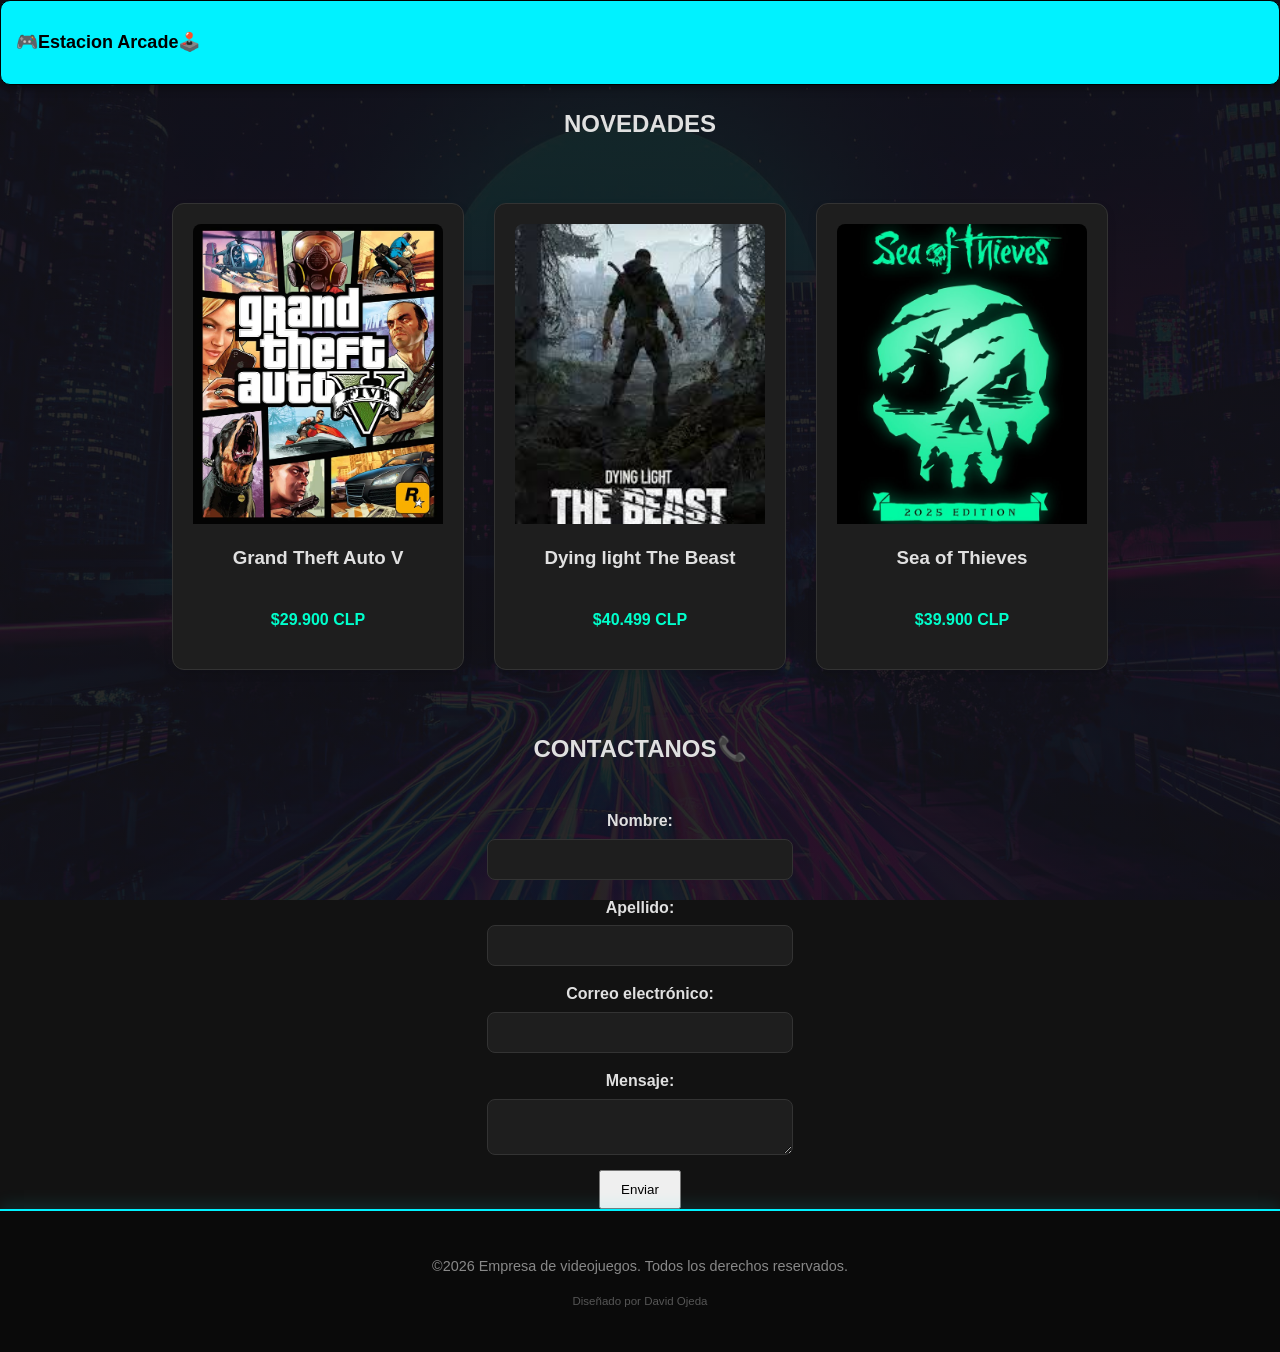
==== estacionArcade_DavidOjeda/wwwroot/index.html @ db40f37f "Agregar archivos de proyecto." ====
﻿<!DOCTYPE html>

<html lang="en" xmlns="http://www.w3.org/1999/xhtml">
<head>
    <meta charset="utf-8" />
    <title>Estacion Arcade - !Tu entretencion total¡</title>
    <link rel="stylesheet" href="style.css" />
    <meta charset="utf-8" />
</head>
<body>
    <header>
        <h1>🎮Estacion Arcade🕹️</h1>
    </header>
    
    <section id="seccion-juegos">
        <h2>NOVEDADES</h2>
        <div class="contenedor-galeria">
            <a href="gta.html" style="text-decoration: none; color: inherit;">
                <div class="juegos">
                    <img src="pagina/img/img-gta/gta.jpg" alt="Grand Theft Auto V" />
                    <h3>Grand Theft Auto V</h3>
                    <p>$29.900 CLP</p>
                </div>
            </a>

            <a href="DLTB.html" style="text-decoration: none; color: inherit;">
                <div class="juegos">
                    <img src="pagina/img/dyli.jpg" alt="Dying light The Beast" />
                    <h3>Dying light The Beast</h3>
                    <p>$40.499 CLP</p>
                </div>
            </a>

            <a href="SOT.html" style="text-decoration: none; color: inherit;">
                <div class="juegos">
                    <img src="pagina/img/seaoft.jpg" alt="Sea of Thieves" />
                    <h3>Sea of Thieves</h3>
                    <p>$39.900 CLP</p>
                </div>
            </a>

        </div>
        </section>
        
        <section id="seccion-formulario">
            <h2>CONTACTANOS📞</h2>

            <form id="formulario-contacto" action="gracias.html" method="get">
                <!--Campo para el nombre-->
                <label for="nombre">Nombre:</label>
                <input type="text" id="nombre" name="nombre" required minlength="3">
                <!--Campo para el Apellido-->
                <label for="apellido">Apellido:</label>
                <input type="text" id="apellido" name="apellido" required minlength="3">
                <!--Campo para el email-->
                <label for="email">Correo electrónico:</label>
                <input type="email" id="email" name="email" required>
                <!--Campo para el mensaje-->
                <label for="mensaje">Mensaje:</label>
                <textarea id="mensaje" name="mensaje" required></textarea>
                <!--Boton de envio-->
                <button type="submit">Enviar</button>
            </form>
        </section>



        <footer>
            <p>&copy;2026 Empresa de videojuegos. Todos los derechos reservados.</p>
            <p style="font-size: 0.8em; opacity: 0.6;">Diseñado por David Ojeda</p>
        </footer>






</body>


</html>
---- estacionArcade_DavidOjeda/wwwroot/style.css ----
﻿


:root {
    --color-principal: #00f2ff;
    --color-oscuro: #121212;
}







a {
    text-decoration: none;
    color: inherit;
}


body {
    display: flex;
    flex-direction: column;
    min-height: 100vh;
    margin: 0;
    text-align: center;
    background-color: #121212;
    color: #e0e0e0;
    font-family: 'Inter', 'Segoe UI', Roboto, Helvetica, Arial, sans-serif;
    line-height: 1.6;
    background-image: linear-gradient(rgba(18, 18, 18, 0.9), rgba(18, 18, 18, 0.9)), url('pagina/img/Fondo/fondo3.jpg');
    background-size: cover;
    background-position: center;
    background-attachment: fixed;
}


main {
    flex: 1;
}


footer {
    background-color: #0a0a0a;
    color: #888888;
    padding: 30px 0;
    margin-top: auto;
    border-top: 2px solid #00f2ff;
    font-size: 0.9em;
    box-shadow: 0 -5px 15px rgba(0, 242, 255, 0.1);
}

header {
    background-color: var(--color-principal);
    color: black;
    border: 1px solid black;
    text-align: left;
    padding: 15px;
    border-radius: 10px;
    font-size: 9px;
    box-shadow: 0 2px 10px rgba(0,0,0,0.5);
}

#formulario-contacto {
    display: flex;
    flex-direction: column;
    max-width: 350px;
    margin: 0 auto;
    gap: 15px;
    padding-top: 20px;
}

#formulario-contacto label {
    font-weight: bold;
    margin-bottom: -10px;
}

#formulario-contacto button {
    align-self: center;
    padding: 10px 20px;
    cursor: pointer;
}

.contenedor-galeria {
    display: flex;
    flex-wrap: wrap;
    gap: 30px;
    justify-content: center;
    padding: 40px 20px;
}

.juegos {
    width: 250px;
    display: flex;
    flex-direction: column;
    background-color: #1e1e1e;
    text-align: center;
    border: 1px solid #333;
    border-radius: 12px;
    overflow: hidden;
    box-shadow: 0 4px 8px rgba(0,0,0,0.1);
    transition: transform 0.3s ease, border-color 0.3s ease;
    padding: 20px
}

 .juegos img {
    width: 100%;
    height: 300px;
    object-fit: cover;
    border-radius: 8px 8px 0 0;
 }

 juegos h3, juegos p {
     padding: 0 10px;
     text-align: center;
 }

 juegos h3 {
    height: 50px;
    display: flex;
    align-items: center;
    justify-content: center;
    margin: 10px 0;
 }

.juegos:hover {
    transform: translateY(-10px);
    border-color: var(--color-principal);
    box-shadow: 0 0 15px var(--color-principal);
}

.juegos p {
    color: #00ffcc;
    font-weight: bold;
}

.boton-volver {
    color: #00f2ff;
    text-decoration: none;
    align-self: center;
    padding: 10px 20px;
    cursor: pointer;
    background-color: #1e1e1e;
    border: 2px solid #00f2ff;
    border-radius: 10px;
    border-color: var(--color-principal);
}
.boton-volver:hover {
    color: inherit;
    font-weight: bold;
}

.video-container {
    background-color: black;
    border-radius: 10px;
    box-shadow: 0 4px 15px rgba(0,0,0,0.2);
    width: fit-content;
    margin: 20px auto;
    text-align: center;
    margin-top: 0;
}

.galeria-detalles-gta {
    display: flex;
    justify-content: center;
    gap: 15px;
    flex-wrap: wrap;
}

.galeria-detalles-gta img {
        width: 300px;
        height: auto;
        border-radius: 5px;
        transition: transform 0.3s;
}

.galeria-detalles-gta img:hover {
    transform: scale(1.05);
}

.pagina-detalle {
    background-color: #1a1a1a;
    color: white;
}

 pagina-detalle h1, .pagina-detalle h2 {
        color: white;
        text-align: center;
}

input, textarea {
    background-color: #1e1e1e;
    border: 1px solid #333;
    color: white;
    padding: 12px;
    border-radius: 8px;
    width: 80%;
    text-align: center;
    display: flex;
    margin: 0 auto;
}
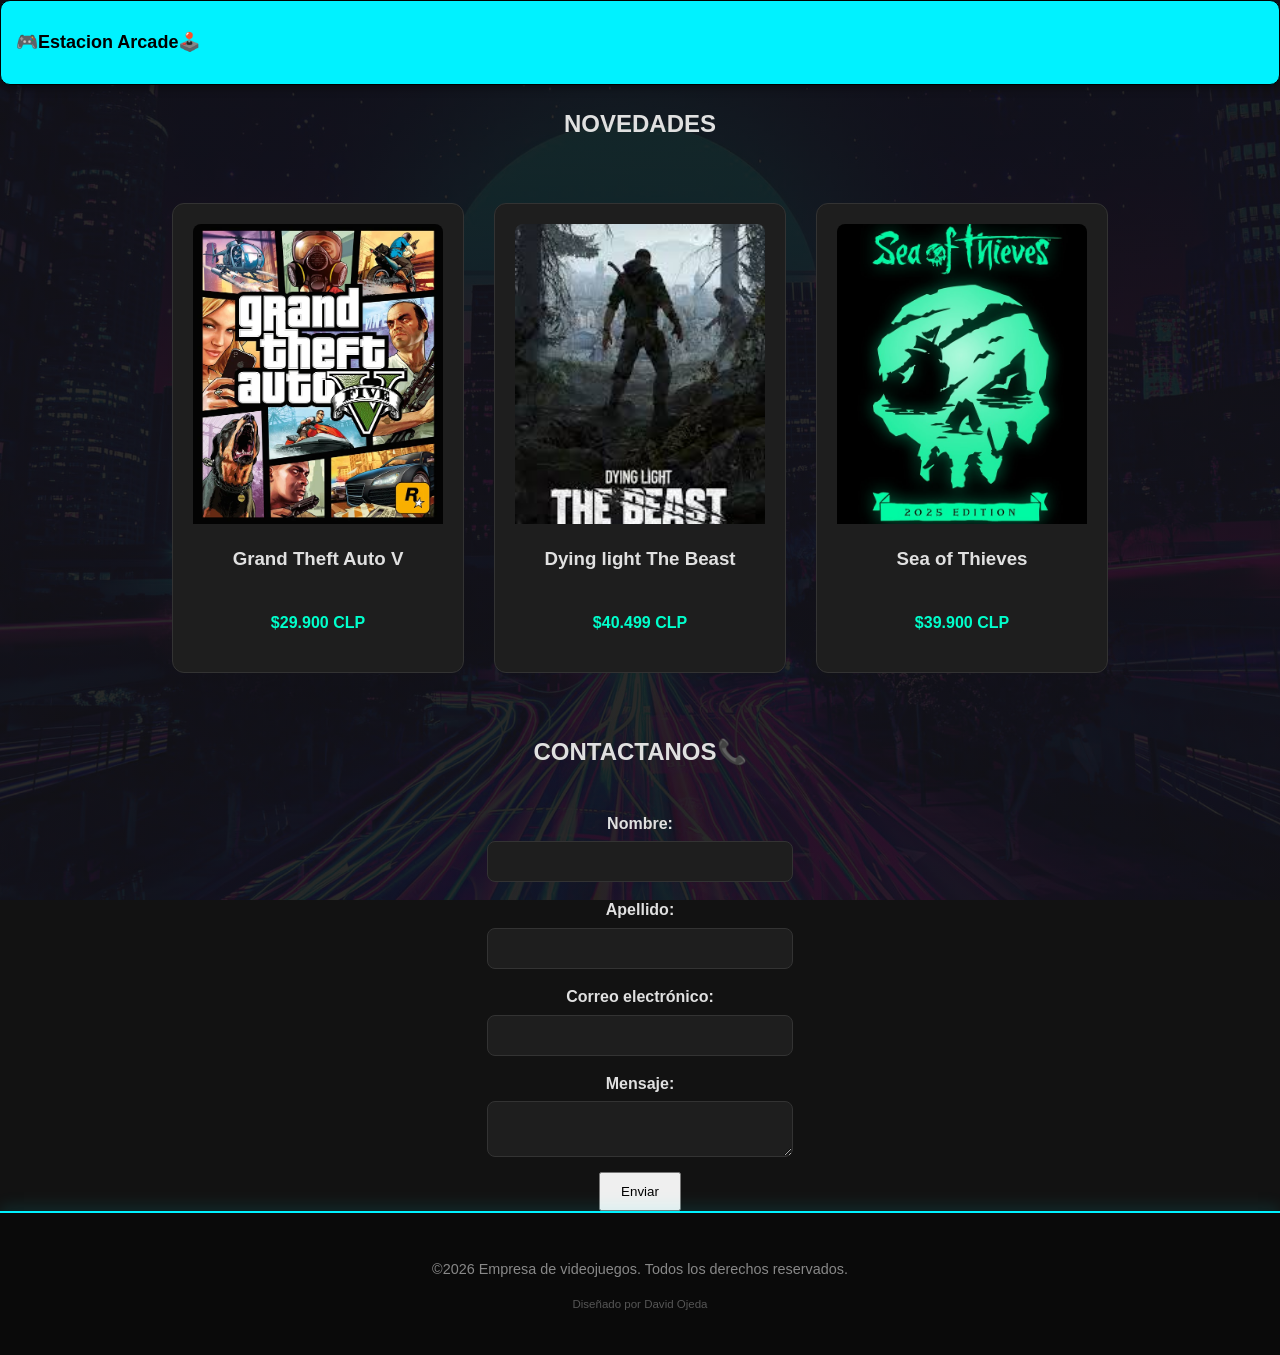
==== commit a79b13bb: "se arreglo un error en la ruta del href del index y se arregló un contenedor del css." ====
--- a/estacionArcade_DavidOjeda/wwwroot/index.html
+++ b/estacionArcade_DavidOjeda/wwwroot/index.html
@@ -6,6 +6,7 @@
     <title>Estacion Arcade - !Tu entretencion total¡</title>
     <link rel="stylesheet" href="style.css" />
     <meta charset="utf-8" />
+    <meta name="viewport" content="width=device-width, initial-scale=1.0">
 </head>
 <body>
     <header>
--- a/estacionArcade_DavidOjeda/wwwroot/style.css
+++ b/estacionArcade_DavidOjeda/wwwroot/style.css
@@ -1,22 +1,12 @@
-﻿
-
-
-:root {
+﻿:root {
     --color-principal: #00f2ff;
     --color-oscuro: #121212;
 }
-
-
-
-
-
-
 
 a {
     text-decoration: none;
     color: inherit;
 }
-
 
 body {
     display: flex;
@@ -33,7 +23,6 @@
     background-position: center;
     background-attachment: fixed;
 }
-
 
 main {
     flex: 1;
@@ -81,26 +70,23 @@
     cursor: pointer;
 }
 
-.contenedor-galeria {
-    display: flex;
-    flex-wrap: wrap;
-    gap: 30px;
-    justify-content: center;
-    padding: 40px 20px;
-}
-
 .juegos {
     width: 250px;
     display: flex;
     flex-direction: column;
     background-color: #1e1e1e;
-    text-align: center;
     border: 1px solid #333;
     border-radius: 12px;
-    overflow: hidden;
-    box-shadow: 0 4px 8px rgba(0,0,0,0.1);
-    transition: transform 0.3s ease, border-color 0.3s ease;
-    padding: 20px
+    transition: all 0.3s ease;
+    padding: 20px;
+}
+
+.contenedor-galeria {
+    display: flex;
+    flex-wrap: wrap;
+    justify-content: center;
+    gap: 30px;
+    padding: 40px 20px;
 }
 
  .juegos img {
@@ -110,12 +96,12 @@
     border-radius: 8px 8px 0 0;
  }
 
- juegos h3, juegos p {
+ .juegos h3, .juegos p {
      padding: 0 10px;
      text-align: center;
  }
 
- juegos h3 {
+ .juegos h3 {
     height: 50px;
     display: flex;
     align-items: center;
@@ -160,21 +146,21 @@
     margin-top: 0;
 }
 
-.galeria-detalles-gta {
+.galeria-detalles-juegos {
     display: flex;
     justify-content: center;
     gap: 15px;
     flex-wrap: wrap;
 }
 
-.galeria-detalles-gta img {
-        width: 300px;
-        height: auto;
-        border-radius: 5px;
-        transition: transform 0.3s;
-}
-
-.galeria-detalles-gta img:hover {
+.galeria-detalles-juegos img {
+    width: 300px;
+    height: auto;
+    border-radius: 5px;
+    transition: transform 0.3s;
+}
+
+.galeria-detalles-juegos img:hover {
     transform: scale(1.05);
 }
 
@@ -183,9 +169,9 @@
     color: white;
 }
 
- pagina-detalle h1, .pagina-detalle h2 {
-        color: white;
-        text-align: center;
+ .pagina-detalle h1, .pagina-detalle h2 {
+    color: white;
+    text-align: center;
 }
 
 input, textarea {
@@ -199,3 +185,31 @@
     display: flex;
     margin: 0 auto;
 }
+
+@media (max-width: 600px) {
+    .contenedor-galeria {
+        display: flex !important;
+        flex-direction: column !important;
+        align-items: center !important;
+        gap: 20px;
+    }
+
+        
+        .contenedor-galeria > a {
+            display: block;
+            width: 90%;
+            max-width: 300px;
+        }
+
+    .juegos {
+        width: 100% !important;
+    }
+
+    #formulario-contacto {
+        width: 95%;
+    }
+
+    input, textarea {
+        width: 90%;
+    }
+}
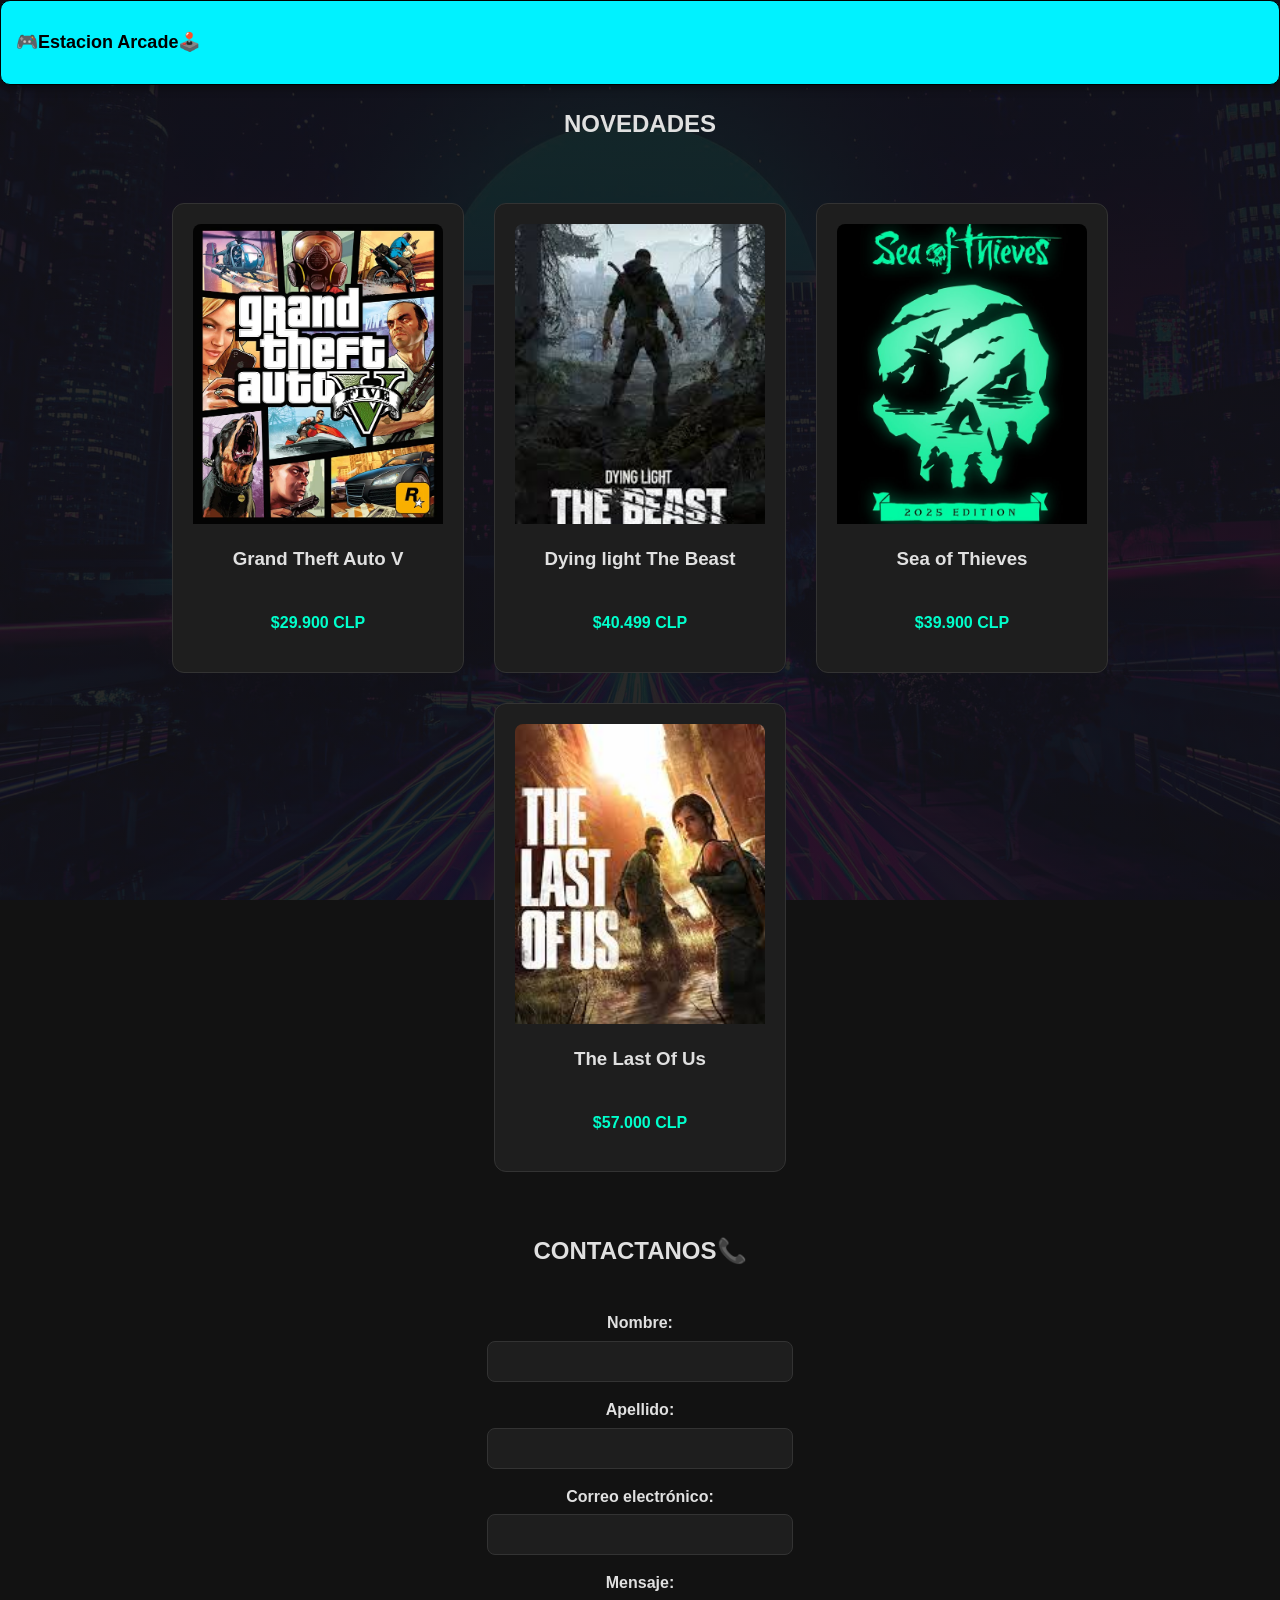
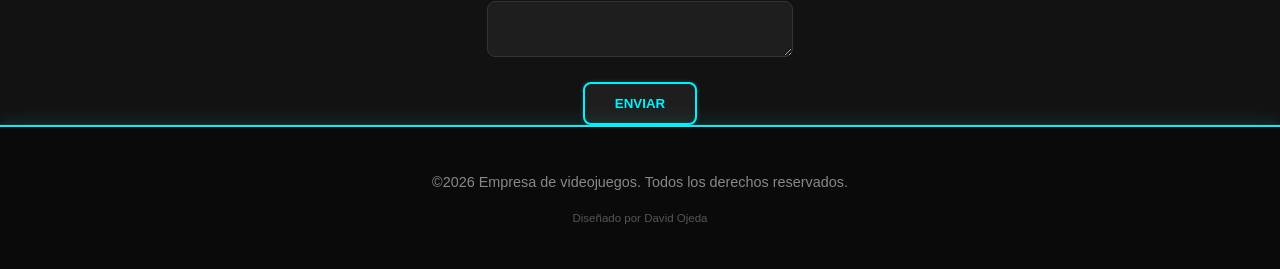
==== commit 998accd8: "Se agregó un nuevo banner con el juego The Last of Us" ====
--- a/estacionArcade_DavidOjeda/wwwroot/index.html
+++ b/estacionArcade_DavidOjeda/wwwroot/index.html
@@ -40,6 +40,15 @@
                 </div>
             </a>
 
+            <a href="TLO" style="text-decoration: none; color: inherit;">
+                <div class="juegos">
+                    <img src="pagina/img/TLO1.jpg" alt="The Last Of Us" />
+                    <h3>The Last Of Us</h3>
+                    <p>$57.000 CLP</p>
+                 </div>
+
+            </a>
+
         </div>
         </section>
         
--- a/estacionArcade_DavidOjeda/wwwroot/style.css
+++ b/estacionArcade_DavidOjeda/wwwroot/style.css
@@ -186,30 +186,164 @@
     margin: 0 auto;
 }
 
-@media (max-width: 600px) {
+#formulario-contacto button {
+    background-color: #1e1e1e;
+    color: #00f2ff;
+    border: 2px solid #00f2ff;
+    padding: 12px 30px;
+    border-radius: 8px;
+    font-weight: bold;
+    text-transform: uppercase;
+    cursor: pointer;
+    transition: all 0.3s ease;
+    box-shadow: 0 0 5px rgba(0, 242, 255, 0.2);
+    margin-top: 10px;
+}
+
+    #formulario-contacto button:hover {
+        background-color: #00f2ff;
+        color: #121212;
+        box-shadow: 0 0 20px #00f2ff;
+        transform: translateY(-2px);
+    }
+
+@media screen and (max-width: 600px) {
+    * {
+        box-sizing: border-box;
+    }
+
+    body {
+        margin: 0 !important;
+        padding: 0 !important;
+        width: 100vw !important;
+        overflow-x: hidden !important;
+        display: flex !important;
+        flex-direction: column !important;
+        align-items: center !important;
+    }
+
     .contenedor-galeria {
         display: flex !important;
         flex-direction: column !important;
         align-items: center !important;
-        gap: 20px;
-    }
-
-        
+        width: 100% !important;
+        padding: 20px 0 !important;
+        margin: 0 !important;
+    }
+
         .contenedor-galeria > a {
-            display: block;
-            width: 90%;
-            max-width: 300px;
+            width: 90% !important;
+            margin-bottom: 20px !important;
         }
 
     .juegos {
         width: 100% !important;
-    }
-
-    #formulario-contacto {
-        width: 95%;
-    }
-
-    input, textarea {
-        width: 90%;
+        margin: 0 auto !important;
+    }
+
+    .video-container {
+        width: 100% !important;
+        margin: 15px 0 !important;
+        padding: 0 !important;
+    }
+
+        .video-container iframe,
+        .video-container video {
+            width: 100% !important;
+            height: auto !important;
+            aspect-ratio: 16 / 9 !important;
+        }
+
+    .galeria-detalles-juegos {
+        display: flex !important;
+        flex-direction: row !important;
+        justify-content: center !important;
+        gap: 10px !important;
+        width: 100% !important;
+    }
+
+        .galeria-detalles-juegos img {
+            width: 45% !important;
+            height: auto !important;
+        }
+
+    header {
+        width: 100% !important;
+        border-radius: 0 !important;
+        margin: 0 !important;
+        padding: 20px !important;
+        text-align: center !important;
+    }
+
+        header h1 {
+            font-size: 1.2rem !important;
+
+            footer {
+                width: 100% !important;
+                margin-top: 30px !important;
+                padding: 20px !important;
+                border-top: 2px solid var(--color-principal) !important;
+            }
+        }
+
+    .pagina-detalle {
+        width: 100% !important;
+        padding: 10px !important;
+    }
+
+        .pagina-detalle h1 {
+            font-size: 1.4rem !important;
+            margin-top: 20px !important;
+        }
+
+    body.pagina-detalle {
+        display: flex !important;
+        flex-direction: column !important;
+        align-items: center !important;
+        justify-content: flex-start !important;
+    }
+
+    #seccion-video {
+        width: 100% !important;
+        display: flex;
+        flex-direction: column;
+        align-items: center;
+    }
+    #formulario-contacto button {
+        width: 100% !important;
+        padding: 15px !important;
+        font-size: 1.1rem !important;
+    }
+
+    .contenedor-gracias {
+        display: flex;
+        flex-direction: column;
+        align-items: center;
+        justify-content: center;
+        padding: 50px 20px;
+        text-align: center;
+    }
+
+        .contenedor-gracias h2 {
+            color: var(--color-principal);
+            font-size: 2rem;
+        }
+
+    @media screen and (max-width: 600px) {
+        .contenedor-gracias {
+            padding: 100px 20px;
+        }
+
+            .contenedor-gracias h2 {
+                font-size: 1.5rem !important;
+            }
+
+            .contenedor-gracias p {
+                font-size: 1rem !important;
+            }
+            .contenedor-gracias .boton-volver {
+                width: 80% !important;
+                text-align: center;
+            }
     }
 }
